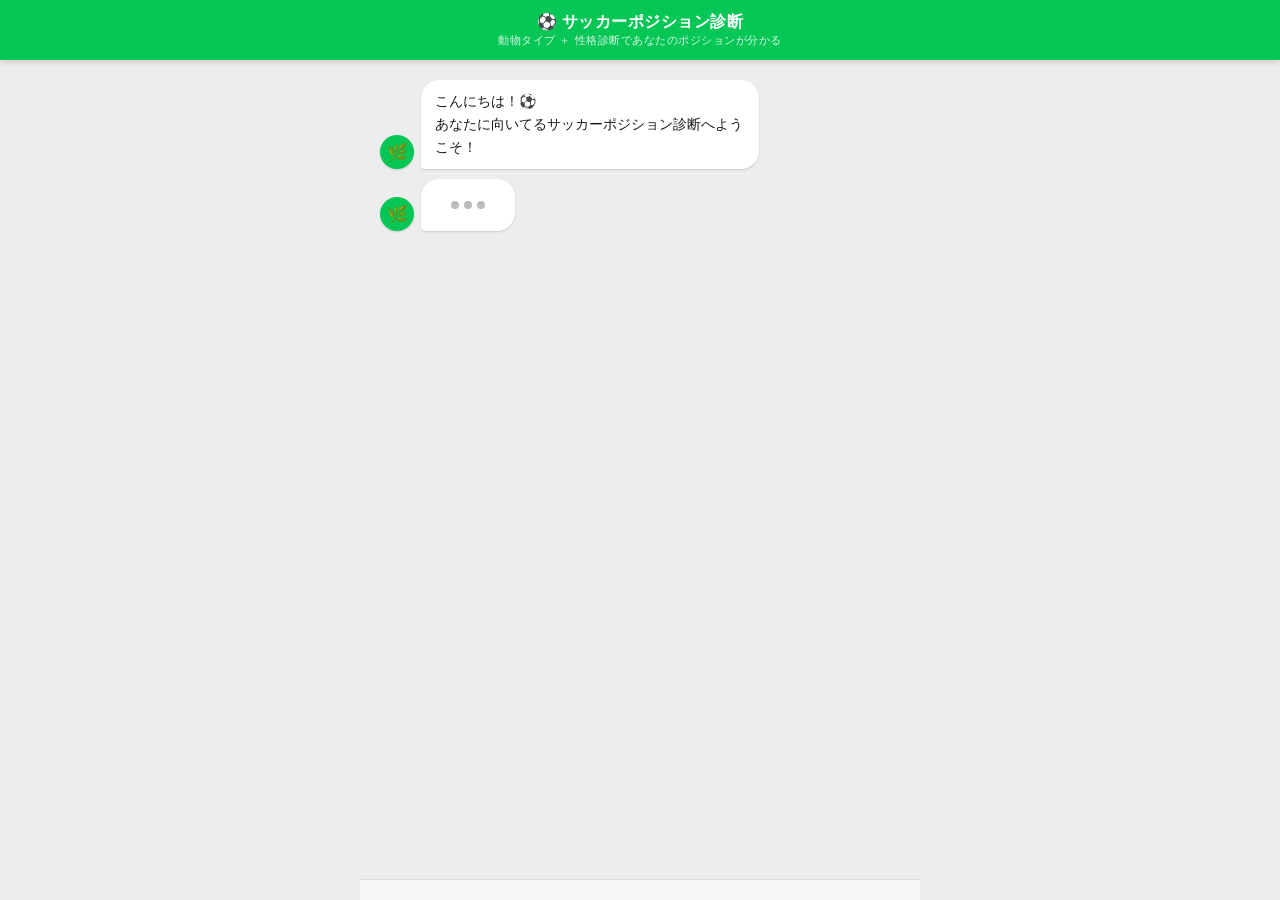
==== uranai/index.html @ 2c11e860 "a" ====
<!DOCTYPE html>
<html lang="ja">
<head>
<meta charset="UTF-8">
<meta name="viewport" content="width=device-width, initial-scale=1.0">
<title>サッカーポジション診断</title>
<style>
:root {
  --green: #06C755;
  --green-dark: #05A847;
  --green-light: #E8F9F0;
  --bg: #EDEDED;
  --header-bg: #06C755;
  --white: #FFFFFF;
  --text: #1A1A1A;
  --text-sub: #888;
  --shadow: 0 1px 2px rgba(0,0,0,0.15);
  --radius-bubble: 18px;
}
* { box-sizing: border-box; margin: 0; padding: 0; -webkit-tap-highlight-color: transparent; }
html, body { height: 100%; overflow: hidden; }
body {
  font-family: -apple-system, 'Hiragino Sans', 'Meiryo', 'Yu Gothic', sans-serif;
  background: var(--bg);
  display: flex; flex-direction: column; height: 100%;
  font-size: 15px;
}

/* ── ヘッダー ── */
.header {
  background: var(--header-bg);
  color: #fff;
  padding: 12px 16px;
  text-align: center;
  font-size: 15px;
  font-weight: bold;
  letter-spacing: .5px;
  box-shadow: 0 2px 6px rgba(0,0,0,0.15);
  flex-shrink: 0;
}
.header small { font-size: 11px; font-weight: normal; opacity: .85; display: block; }

/* ── チャットエリア ── */
#chat {
  flex: 1;
  overflow-y: auto;
  padding: 16px 12px 8px;
  display: flex; flex-direction: column; gap: 10px;
  -webkit-overflow-scrolling: touch;
}

/* ── バブル ── */
.row { display: flex; align-items: flex-end; gap: 7px; animation: fadeUp .25s ease; }
.row.bot { justify-content: flex-start; }
.row.user { justify-content: flex-end; }

.avatar {
  width: 34px; height: 34px; border-radius: 50%;
  background: var(--green); flex-shrink: 0;
  display: flex; align-items: center; justify-content: center;
  font-size: 17px; box-shadow: var(--shadow);
}

.bubble {
  max-width: 72%; padding: 10px 14px;
  font-size: 14px; line-height: 1.65;
  box-shadow: var(--shadow); word-break: break-word;
}
.bot .bubble {
  background: var(--white); color: var(--text);
  border-radius: var(--radius-bubble) var(--radius-bubble) var(--radius-bubble) 4px;
}
.user .bubble {
  background: var(--green); color: #fff;
  border-radius: var(--radius-bubble) var(--radius-bubble) 4px var(--radius-bubble);
}

/* タイピング */
.typing { display: flex; gap: 5px; padding: 12px 16px; align-items: center; }
.typing span {
  width: 8px; height: 8px; background: #bbb; border-radius: 50%;
  animation: bounce .9s infinite;
}
.typing span:nth-child(2) { animation-delay: .2s; }
.typing span:nth-child(3) { animation-delay: .4s; }
@keyframes bounce { 0%,100%{transform:translateY(0);opacity:.4} 50%{transform:translateY(-5px);opacity:1} }
@keyframes fadeUp { from{opacity:0;transform:translateY(6px)} to{opacity:1;transform:translateY(0)} }

/* ── 入力エリア ── */
#input-area {
  background: #f7f7f7;
  border-top: 1px solid #ddd;
  padding: 10px 12px;
  flex-shrink: 0;
}

/* ボタン */
.btn {
  background: var(--green); color: #fff;
  border: none; border-radius: 24px;
  padding: 11px 22px; font-size: 14px; font-weight: bold;
  cursor: pointer; font-family: inherit;
  transition: background .15s, transform .1s;
  width: 100%;
}
.btn:active { background: var(--green-dark); transform: scale(.97); }

.btn-outline {
  background: #fff; color: var(--green);
  border: 2px solid var(--green);
}
.btn-outline:active { background: var(--green-light); }

/* 日付入力 */
.date-row { display: flex; gap: 8px; align-items: center; }
.date-row input[type=date] {
  flex: 1; padding: 10px 12px;
  border: 2px solid #ddd; border-radius: 24px;
  font-size: 14px; font-family: inherit; outline: none;
  transition: border-color .2s;
}
.date-row input[type=date]:focus { border-color: var(--green); }
.date-row .btn { width: auto; padding: 10px 20px; }

/* 選択肢 */
.choices { display: flex; flex-direction: column; gap: 7px; }
.choice {
  background: #fff; border: 2px solid #ddd;
  border-radius: 12px; padding: 11px 14px;
  font-size: 13px; line-height: 1.55; text-align: left;
  cursor: pointer; font-family: inherit; color: var(--text);
  transition: all .15s;
}
.choice:active { background: var(--green-light); border-color: var(--green); }
.choice.picked { background: var(--green); color: #fff; border-color: var(--green); }

/* プログレス */
.progress-header {
  display: flex; justify-content: space-between;
  font-size: 11px; color: var(--text-sub); margin-bottom: 5px;
}
.progress-bar { height: 6px; background: #ddd; border-radius: 3px; margin-bottom: 9px; }
.progress-fill { height: 100%; background: var(--green); border-radius: 2px; transition: width .3s; }
.q-label {
  font-size: 13px; font-weight: bold; color: var(--text);
  margin-bottom: 8px; line-height: 1.6;
}

/* ── 結果カード ── */
.result-card {
  background: #fff; border-radius: 16px;
  padding: 20px 16px; text-align: center;
  box-shadow: 0 3px 12px rgba(0,0,0,0.1);
  max-width: 100%;
}
.result-card .big-emoji { font-size: 64px; margin-bottom: 4px; }
.result-card .animal-name { font-size: 22px; font-weight: bold; color: var(--green); }
.result-card .sub { font-size: 12px; color: var(--text-sub); margin: 2px 0 10px; }
.mbti-badge {
  display: inline-block; background: var(--green); color: #fff;
  border-radius: 8px; padding: 5px 18px;
  font-size: 22px; font-weight: bold; letter-spacing: 3px;
}
.phrase-box {
  background: var(--green-light); border-left: 4px solid var(--green);
  border-radius: 8px; padding: 12px 14px;
  font-size: 15px; font-weight: bold; color: #047A3B;
  text-align: left; margin: 14px 0 10px;
  line-height: 1.6;
}
.section { text-align: left; margin-top: 14px; }
.section h3 {
  font-size: 12px; color: var(--text-sub);
  border-bottom: 1px solid #eee; padding-bottom: 4px; margin-bottom: 7px;
}
.section p { font-size: 13px; color: var(--text); line-height: 1.7; }
.tags { display: flex; flex-wrap: wrap; gap: 5px; margin-top: 8px; }
.tag {
  background: var(--green-light); color: #047A3B;
  border-radius: 20px; padding: 3px 10px; font-size: 11px; font-weight: bold;
}
.divider { border: none; border-top: 1px solid #eee; margin: 12px 0; }

/* スタンプ */
.sticker-wrap {
  position: relative; width: 160px; height: 160px;
  margin: 0 auto 14px; flex-shrink: 0;
}
.sticker-bg {
  width: 160px; height: 160px; border-radius: 32px;
  display: flex; align-items: center; justify-content: center;
  box-shadow: 0 6px 20px rgba(0,0,0,0.18);
  position: relative; overflow: hidden;
}
.sticker-bg::before {
  content: ''; position: absolute; inset: 0;
  background: rgba(255,255,255,0.12); border-radius: 32px;
}
/* 画像スタンプ（ヨッシースタイル） */
.sticker-img {
  width: 140px; height: 140px; object-fit: contain;
  position: relative; z-index: 1;
  filter:
    drop-shadow(0 0 3px #fff)
    drop-shadow(0 0 6px #fff)
    drop-shadow(0 4px 8px rgba(0,0,0,0.25));
  animation: stampPop .4s cubic-bezier(.17,.67,.35,1.3) both;
}
@keyframes stampPop {
  0%   { transform: scale(0.5) rotate(-8deg); opacity: 0; }
  70%  { transform: scale(1.12) rotate(2deg); opacity: 1; }
  100% { transform: scale(1) rotate(0deg); }
}
/* 絵文字フォールバック */
.sticker-animal { font-size: 80px; line-height: 1; position: relative; z-index: 1; }
.sticker-badge {
  position: absolute; bottom: -6px; right: -6px;
  width: 52px; height: 52px; border-radius: 50%;
  background: #fff; display: flex; align-items: center; justify-content: center;
  font-size: 28px; box-shadow: 0 3px 10px rgba(0,0,0,0.2);
  border: 3px solid #fff; z-index: 2;
}
.sticker-deco {
  position: absolute; font-size: 18px; z-index: 0; pointer-events: none;
  animation: twinkle 2s infinite;
}
@keyframes twinkle { 0%,100%{opacity:.4;transform:scale(.8)} 50%{opacity:1;transform:scale(1.1)} }

/* PC対応 */
@media (min-width: 560px) {
  #chat { padding: 20px; max-width: 560px; margin: 0 auto; width: 100%; }
  #input-area { max-width: 560px; margin: 0 auto; width: 100%; }
  .header { font-size: 16px; }
  .bubble { max-width: 65%; }
}
</style>
</head>
<body>
<div class="header">
  ⚽ サッカーポジション診断
  <small>動物タイプ ＋ 性格診断であなたのポジションが分かる</small>
</div>
<div id="chat"></div>
<div id="input-area"></div>

<script>
// ══════════════════════════════════════════════
// データ
// ══════════════════════════════════════════════

const ANIMALS = [
  { key:'wolf',    name:'オオカミ',   emoji:'🐺',
    keyword:'孤高のカリスマ',
    desc:'独自の美学と強い意志を持つ孤高の存在。一見近寄りがたいが、深く信頼した相手には熱い絆を結ぶ。',
    tags:['独立心旺盛','直感力が高い','意志が強い','美意識が高い'] },
  { key:'tanuki',  name:'タヌキ',     emoji:'🦝',
    keyword:'愛嬌たっぷりの人たらし',
    desc:'場の空気を読む天才。明るく愛嬌があり、誰とでも仲良くなれる社交上手。',
    tags:['社交的','空気を読む','愛嬌がある','臨機応変'] },
  { key:'lion',    name:'ライオン',   emoji:'🦁',
    keyword:'王者の風格',
    desc:'自信に満ちた王者オーラを放つリーダー。目標に向かって力強く突き進む。',
    tags:['リーダー気質','自信家','行動力がある','頼りがいがある'] },
  { key:'koala',   name:'コアラ',     emoji:'🐨',
    keyword:'マイペースの癒し系',
    desc:'おっとりマイペースで周囲を和ませる癒し系。自分のペースを大切にする。',
    tags:['マイペース','癒し系','平和主義','こだわりがある'] },
  { key:'cheetah', name:'チーター',   emoji:'🐆',
    keyword:'瞬発力のスピード狂',
    desc:'誰よりも早く動く行動派。瞬発力と決断力が武器。飽きるのも早いがチャンスを逃さない。',
    tags:['行動力抜群','スピード重視','チャレンジ精神','飽き性'] },
  { key:'elephant',name:'ゾウ',       emoji:'🐘',
    keyword:'慎重で記憶力抜群',
    desc:'一度覚えたことは忘れない抜群の記憶力の持ち主。慎重に物事を進める堅実家。',
    tags:['記憶力抜群','慎重派','几帳面','義理堅い'] },
  { key:'sheep',   name:'ヒツジ',     emoji:'🐑',
    keyword:'温かい協調性の持ち主',
    desc:'穏やかで思いやりがあり、チームのまとめ役。争いを好まない平和主義者。',
    tags:['協調性がある','思いやりがある','平和主義','気遣い上手'] },
  { key:'monkey',  name:'サル',       emoji:'🐒',
    keyword:'好奇心旺盛なマルチタレント',
    desc:'好奇心旺盛で飽くなき探究心の持ち主。器用で何でもこなすマルチな才能の持ち主。',
    tags:['好奇心旺盛','器用','機転が利く','フットワーク軽い'] },
  { key:'pegasus', name:'ペガサス',   emoji:'🦄',
    keyword:'夢を追い続けるロマンチスト',
    desc:'高い理想と夢を持ち、それに向かって情熱的に歩み続けるロマンチスト。',
    tags:['理想主義','情熱的','直感力が高い','独自の価値観'] },
  { key:'deer',    name:'シカ',       emoji:'🦌',
    keyword:'繊細な感性のアーティスト',
    desc:'繊細な感性と豊かな感受性を持つ芸術家気質。美しいものや深い意味を大切にする。',
    tags:['感性豊か','繊細','芸術的','共感力が高い'] },
  { key:'leopard', name:'クロヒョウ', emoji:'🐈‍⬛',
    keyword:'謎めいた完璧主義者',
    desc:'神秘的なオーラを放つ完璧主義者。高い美意識と徹底した自己管理で目標を達成する。',
    tags:['完璧主義','神秘的','美意識が高い','自己管理が得意'] },
  { key:'bear',    name:'クマ',       emoji:'🐻',
    keyword:'頼りになる親分肌',
    desc:'面倒見がよく頼りがいのある親分肌。一度決めたことは最後まで貫く強い意志を持つ。',
    tags:['頼りがいがある','義理人情','粘り強い','��倒見がよい'] },
];

// ══════════════════════════════════════════════
// サッカーポジション診断
// ══════════════════════════════════════════════

const POSITIONS = {
  GK: { name:'ゴールキーパー', emoji:'🧤',
    keyword:'最後の砦を守る冷静な守護神',
    desc:'孤独な持ち場でも動じない集中力と判断力を持つタイプ。チーム全体を見渡し、ピンチの瞬間に頼れる存在。',
    tags:['冷静沈着','高い集中力','責任感が強い','判断力に優れる'] },
  DF: { name:'ディフェンダー', emoji:'🛡️',
    keyword:'堅実にチームを支える守りの要',
    desc:'着実で粘り強く、失点を防ぐために体を張れるタイプ。地味に見えて実はチームの土台を作る縁の下の力持ち。',
    tags:['堅実','粘り強い','協調性がある','安定感がある'] },
  MF: { name:'ミッドフィルダー', emoji:'🎯',
    keyword:'攻守をつなぐ司令塔',
    desc:'視野が広く、状況に応じて攻めにも守りにも顔を出せるバランス型。チームの流れを作るキーパーソン。',
    tags:['視野が広い','バランス感覚','臨機応変','コミュニケーション上手'] },
  FW: { name:'フォワード', emoji:'🔥',
    keyword:'ゴールに向かって突き進むエースタイプ',
    desc:'目立つ場所で結果を出すことに喜びを感じる、勝負強いタイプ。チャンスを逃さない決定力が武器。',
    tags:['勝負強い','行動力がある','決定力がある','目立ちたがり屋'] },
};

// 動物タイプ別のポジション適性スコア（GK, DF, MF, FW）
const ANIMAL_POS = {
  wolf:     { GK:2, DF:1, MF:0, FW:1 },
  tanuki:   { GK:0, DF:1, MF:2, FW:1 },
  lion:     { GK:0, DF:0, MF:1, FW:2 },
  koala:    { GK:1, DF:2, MF:0, FW:0 },
  cheetah:  { GK:0, DF:0, MF:0, FW:3 },
  elephant: { GK:1, DF:3, MF:0, FW:0 },
  sheep:    { GK:0, DF:1, MF:2, FW:0 },
  monkey:   { GK:0, DF:0, MF:3, FW:0 },
  pegasus:  { GK:0, DF:0, MF:1, FW:2 },
  deer:     { GK:1, DF:0, MF:2, FW:0 },
  leopard:  { GK:3, DF:0, MF:0, FW:0 },
  bear:     { GK:0, DF:2, MF:1, FW:0 },
};

// MBTIの各軸別のポジション適性スコア
const MBTI_AXIS_POS = {
  E:{ GK:0, DF:0, MF:1, FW:2 },  I:{ GK:2, DF:1, MF:0, FW:0 },
  S:{ GK:1, DF:2, MF:0, FW:0 },  N:{ GK:0, DF:0, MF:2, FW:1 },
  T:{ GK:1, DF:2, MF:0, FW:0 },  F:{ GK:0, DF:0, MF:2, FW:1 },
  J:{ GK:1, DF:2, MF:0, FW:0 },  P:{ GK:0, DF:0, MF:1, FW:2 },
};

function getPosition(animalKey, mt) {
  const score = { GK:0, DF:0, MF:0, FW:0 };
  const a = ANIMAL_POS[animalKey] || {};
  for (const k in score) score[k] += (a[k] || 0);
  mt.split('').forEach(letter => {
    const axis = MBTI_AXIS_POS[letter];
    if (!axis) return;
    for (const k in score) score[k] += axis[k];
  });
  // 最高得点のポジションを採用（同点はGK→DF→MF→FWの優先順）
  const order = ['GK','DF','MF','FW'];
  let best = order[0];
  order.forEach(k => { if (score[k] > score[best]) best = k; });
  return best;
}

const MBTI = {
  INTJ:{ name:'建築家',         kw:'緻密な戦略家',          desc:'知識と論理で世界を設計するビジョナリー。独立的で革新的。' },
  INTP:{ name:'論理学者',       kw:'哲学的な分析家',        desc:'真理を探求する知的好奇心の塊。型破りな思考で新発見を生む。' },
  ENTJ:{ name:'指揮官',         kw:'天性のリーダー',        desc:'生まれながらのリーダーで、高い目標に向かって人を率いる。' },
  ENTP:{ name:'討論者',         kw:'発想力無限の議論好き',  desc:'アイデアが泉のように湧く革新家。知的議論で本領を発揮。' },
  INFJ:{ name:'提唱者',         kw:'深い共感の理想主義者',  desc:'深い洞察力と強い共感力を持つ。世界をよりよくしたいと願う。' },
  INFP:{ name:'仲介者',         kw:'内なる世界を持つ詩人',  desc:'豊かな内面世界と高い感受性を持つ。自分の価値観に忠実。' },
  ENFJ:{ name:'主人公',         kw:'人を動かすカリスマ',    desc:'他者の成長を助けることに喜びを感じるカリスマ的な存在。' },
  ENFP:{ name:'運動家',         kw:'自由奔放な情熱家',      desc:'エネルギッシュで創造的。可能性を信じて行動し続ける。' },
  ISTJ:{ name:'管理者',         kw:'堅実な完遂者',          desc:'責任感が強く信頼できる。ルールと秩序を大切にする誠実な人。' },
  ISFJ:{ name:'擁護者',         kw:'縁の下の力持ち',        desc:'思いやりと献身性で周囲を支える、静かなる守護者。' },
  ESTJ:{ name:'幹部',           kw:'組織を動かす実務家',    desc:'秩序と効率を重んじ、確実に目標を��成する実行力の持ち主。' },
  ESFJ:{ name:'領事',           kw:'みんなの太陽',          desc:'人の気持ちに敏感で、周囲の調和を大切にする社交派。' },
  ISTP:{ name:'巨匠',           kw:'クールな職人',          desc:'論理的で実践的。静かに観察し、必要な時に力を発揮する。' },
  ISFP:{ name:'冒険家',         kw:'感性豊かな自由人',      desc:'感受性豊かで柔軟。自分らしさを大切にしながら今を生きる。' },
  ESTP:{ name:'起業家',         kw:'今を生きる行動派',      desc:'行動が思考より先に来るエネルギッシュな冒険家。' },
  ESFP:{ name:'エンターテイナー',kw:'場を盛り上げる最高の司会者',desc:'どこにいても周囲を明るくする天性のエンタメ王。' },
};

// 動物×MBTIの一言フレーズ（192通り）
// MBTIタイプ別カラー＆バッジ
const MBTI_META = {
  INTJ:{color:['#5C4A8C','#3B2E6E'], badge:'🔬', deco:'⭐'},
  INTP:{color:['#3D6B8C','#1E4A6E'], badge:'💡', deco:'💫'},
  ENTJ:{color:['#8C2A2A','#6E1A1A'], badge:'👑', deco:'🔥'},
  ENTP:{color:['#8C6020','#7A4A10'], badge:'⚡', deco:'✨'},
  INFJ:{color:['#2A7A5C','#1A5C44'], badge:'🌸', deco:'🌟'},
  INFP:{color:['#3D7A3D','#2A6028'], badge:'🌙', deco:'🌿'},
  ENFJ:{color:['#8C4A20','#7A3010'], badge:'✨', deco:'🌟'},
  ENFP:{color:['#8C7010','#7A5C00'], badge:'🌈', deco:'⭐'},
  ISTJ:{color:['#2A4A8C','#1A3070'], badge:'📋', deco:'💎'},
  ISFJ:{color:['#206870','#0E5258'], badge:'🛡️', deco:'🌸'},
  ESTJ:{color:['#5C1A3A','#4A0A28'], badge:'💼', deco:'⭐'},
  ESFJ:{color:['#8C205C','#7A1048'], badge:'🤝', deco:'💖'},
  ISTP:{color:['#3A5C3A','#284428'], badge:'🔧', deco:'⚙️'},
  ISFP:{color:['#1A6A3A','#0A5428'], badge:'🎨', deco:'🌿'},
  ESTP:{color:['#8C4A00','#7A3800'], badge:'🎯', deco:'🔥'},
  ESFP:{color:['#7A1A7A','#680868'], badge:'🎪', deco:'🎵'},
};

// 画像フォールバック: animal_MBTI.png → animal_MBTI.svg → animal.png → 絵文字
window._imgFallback = function(img, akey, mt, emoji) {
  const src = img.src;
  if (src.endsWith(akey+'_'+mt+'.png')) {
    img.src = akey+'_'+mt+'.svg';
  } else if (src.endsWith(akey+'_'+mt+'.svg')) {
    img.src = akey+'.png';
  } else {
    img.style.display = 'none';
    img.nextElementSibling.style.display = 'block';
  }
};

function makeSticker(animal, mt) {
  const meta = MBTI_META[mt];
  const [c1, c2] = meta.color;
  const decos = [
    {top:'-10px',left:'10px',delay:'0s'},
    {top:'5px',right:'-10px',delay:'.6s'},
    {bottom:'10px',left:'-8px',delay:'1.1s'},
  ];
  const decoHtml = decos.map(p => {
    const style = Object.entries(p).filter(([k])=>k!=='delay')
      .map(([k,v])=>`${k}:${v}`).join(';');
    return `<div class="sticker-deco" style="${style};animation-delay:${p.delay}">${meta.deco}</div>`;
  }).join('');

  return `
    <div class="sticker-wrap">
      ${decoHtml}
      <div class="sticker-bg" style="background:linear-gradient(145deg,${c1},${c2})">
        <img class="sticker-img"
          src="${animal.key}_${mt}.png"
          onerror="_imgFallback(this,'${animal.key}','${mt}','${animal.emoji}')"
          alt="${animal.name}">
        <div class="sticker-animal" style="display:none">${animal.emoji}</div>
      </div>
      <div class="sticker-badge">${meta.badge}</div>
    </div>`;
}

const PHRASES = {
  wolf:{
    INTJ:'ひとりで世界を変えようとする孤高の天才',
    INTP:'誰も踏み込めない思考の迷宮を彷徨う哲人',
    ENTJ:'圧倒的カリスマで人を動かす孤高のリーダー',
    ENTP:'ひとりで世界と戦う知の挑戦者',
    INFJ:'深い孤独の中で世界の真理を見つめ続ける人',
    INFP:'自分の世界を守りながら静かに理想を燃やす人',
    ENFJ:'孤高だけど人の心を動かさずにはいられない人',
    ENFP:'単独行動が好きなのに周りがついてくるカリスマ',
    ISTJ:'信念に従い、孤独でも揺るぎない一匹狼',
    ISFJ:'誰にも言わないけど実は誰より心配している人',
    ESTJ:'マイルールで組織を動かす���引なリーダー',
    ESFJ:'孤高を装っているのに実は人が大好きな矛盾な人',
    ISTP:'必要な時だけ動くクールな一匹狼',
    ISFP:'自分の感性に従い誰にも縛られない自由人',
    ESTP:'とりあえず動いてから考えるアウトロー',
    ESFP:'孤高キャラなのに場を盛り上げてしまう不思議な人',
  },
  tanuki:{
    INTJ:'愛嬌で人を近づけて、内心では完璧な戦略を立てている人',
    INTP:'笑顔の裏でひたすら深く考えている謎の人',
    ENTJ:'かわいい顔して実は仕切りたがりのボス',
    ENTP:'冗談を言いながらアイデアを試し続ける実験好き',
    INFJ:'場を和ませながら誰よりも深く人を見ている人',
    INFP:'ほんわか見えて実は内に熱い夢を秘めている人',
    ENFJ:'愛嬌で人を引き寄せ自然とリーダー���なってしまう人',
    ENFP:'とにかく楽しいことが大好きなムードメーカー',
    ISTJ:'明るい性格だけど根はきっちりした堅実派',
    ISFJ:'愛嬌たっぷりで気遣い上手な縁の下の力持ち',
    ESTJ:'誰とでも仲良くなれる実行力のある取りまとめ役',
    ESFJ:'みんなが笑顔になるだけで満足できる太陽のような人',
    ISTP:'明るいけど実は深く考えてから動くクールな人',
    ISFP:'愛嬌と感性で世界を彩る自由な芸術家',
    ESTP:'ノリと勢いで突破するチャンスメーカー',
    ESFP:'場を盛り上げるのが天職の生まれながらのスター',
  },
  lion:{
    INTJ:'圧倒的ビジョンと実行力で世界を変���るリーダー',
    INTP:'知性と威厳で部下を唸らせる異色のリーダー',
    ENTJ:'生まれながらの王者、周囲を引っ張る最強リーダー',
    ENTP:'型破りなアイデアで組織を引っ張る革命的リーダー',
    INFJ:'静かなオーラで人を導く深みのある王者',
    INFP:'優しく見えて実は誰より情熱的な夢の体現者',
    ENFJ:'人の心を掴んで離さない天性のカリスマリーダー',
    ENFP:'情熱と行動力でみんなを巻き込む太陽のような存在',
    ISTJ:'責任感と誠実さで信頼を勝ち取るリーダー',
    ISFJ:'自分より仲間のために全力を尽くすチームの支柱',
    ESTJ:'ルールと実力で組織を率いる頼れる指揮官',
    ESFJ:'みんなに愛されながら自然とトップに立つ人気者',
    ISTP:'余計な言葉は要らない、実力で黙らせるクールな王者',
    ISFP:'自分らしさを貫く誰にも縛られないライオン',
    ESTP:'チャンスを見逃さず瞬時に動く行動力のある王者',
    ESFP:'場を支配しながら全員を笑顔にする最強エンタメ王',
  },
  koala:{
    INTJ:'のんびり見えて実は緻密な計算をしているズル賢い天才',
    INTP:'マイペースに見えてその実ひたすら深く考えている人',
    ENTJ:'マイペースだけど気づいたらなぜかトップに立っている人',
    ENTP:'ゆっくり動いているのにアイデアは誰より速い人',
    INFJ:'穏やかな佇まいの中に深い洞察を秘めた静かな賢者',
    INFP:'自分の世界でゆっくり夢を育てる内なる芸術家',
    ENFJ:'のんびりしているのになぜか人がついてくる不思議なリーダー',
    ENFP:'マイペースで自由、それでいて周りを温かく包む存在',
    ISTJ:'自分のペースを崩さず着実に積み上げる堅実な人',
    ISFJ:'おっとりしているのに誰より周りのことを考えている人',
    ESTJ:'ゆっくり見えてその実確実に結果を出すプロ',
    ESFJ:'癒し系なのに気づいたらみんなの中心にいる人',
    ISTP:'のんびりしているようで実は誰より合理的に動いている人',
    ISFP:'自分のペースで感性を磨く独自の美の探求者',
    ESTP:'行動はゆっくりだけどチャンスだと思ったら一瞬で動く人',
    ESFP:'マイペースなのに周りをほっこりさせる癒しのスター',
  },
  cheetah:{
    INTJ:'誰より速く動いて誰より深く考える最強の異端児',
    INTP:'考えるより速く動いてあとで理論を構築する天才',
    ENTJ:'思ったら即行動、圧倒的スピードで頂点に立つリーダー',
    ENTP:'飽きたら即方向転換、スピードとアイデアで前進し続ける人',
    INFJ:'直感で動いて後から理由を見つける行動する理想主義者',
    INFP:'夢を語るより行動してしまう、実は熱い情熱家',
    ENFJ:'スピード感を持って人を引っ張るエネルギッシュなリーダー',
    ENFP:'飽き性だけど行動大好き、常に新しい何かを探している人',
    ISTJ:'早いけど確実、スピードと丁寧さを両立する完遂者',
    ISFJ:'素早く動いてさりげなく人��助ける縁の下のヒーロー',
    ESTJ:'誰より早く誰より確実に仕事を片付ける行動力の塊',
    ESFJ:'テキパキ動いて場をまとめる頼れる存在感',
    ISTP:'必要な時だけ全速力で動くクールな行動派',
    ISFP:'直感で動いて新しい景色を見に行く自由な冒険家',
    ESTP:'止まっている時間がもったいない生粋の行動主義者',
    ESFP:'ノリとスピードで場を一瞬で変えるエネルギーの塊',
  },
  elephant:{
    INTJ:'膨大な知識と記憶力で長期戦略を描く知の巨人',
    INTP:'一度仕入れた情報は絶対忘れない知の蓄積者',
    ENTJ:'過去のデータと未来のビジョンで組織を動かすリーダー',
    ENTP:'豊富な知識をもとに次々と新しいアイデアを生む発明家',
    INFJ:'深い記憶と洞察力で人の心を静かに導く存在',
    INFP:'大切な記憶を心の宝物にしながら夢を育てる人',
    ENFJ:'過去の経験を活かして人を成長させるメンター',
    ENFP:'豊富な経験と好奇心で世界を広げ続ける探検家',
    ISTJ:'几帳面で記憶力抜群、完璧な記録者',
    ISFJ:'誕生日も大切な話も絶対覚えている縁の下の守護者',
    ESTJ:'確かな実績と記憶力で組織を支える柱',
    ESFJ:'みんなの大切なことを覚えていて気にかけてあげる存在',
    ISTP:'必要な情報を全て把握して最適な解を出す実務家',
    ISFP:'豊かな感受性と記憶で世界の美しさを切り取る人',
    ESTP:'経験値を武器にチャンスを確実につかむ行動家',
    ESFP:'楽しかった思い出を大切にしながら今を全力で生きる人',
  },
  sheep:{
    INTJ:'穏やかな外見の裏に誰も気づかない緻密な計画を持つ人',
    INTP:'争いを避けながらひっそりと深い思考を楽しむ人',
    ENTJ:'柔らかい物腰でみんなをまとめる意外と仕切り上手',
    ENTP:'波風立てずにアイデアを実現する巧みな平和主義者',
    INFJ:'誰よりも平和を願い誰よりも深く人を理解する人',
    INFP:'穏やかな心の中に豊かな内なる世界を持つ詩人',
    ENFJ:'調和を大切にしながら人を成長させる温かいリーダー',
    ENFP:'争いは嫌いだけど夢への情熱は誰にも負けない人',
    ISTJ:'争わずに着実に信頼を積み重ねる誠実な人',
    ISFJ:'縁の下で静かにみんなを支える優しさの象徴',
    ESTJ:'和を保ちながら確実に仕事を進��る調和型リーダー',
    ESFJ:'みんなが仲良くいられるように心を砕く愛情深い人',
    ISTP:'穏やかに見えて実は合理的、争いより効率を選ぶ人',
    ISFP:'周りに溶け込みながら自分らしい感性を磨く人',
    ESTP:'平和的に見えてチャンスにはしっかり飛びつく人',
    ESFP:'みんなが笑顔でいられるだけで最高に幸せな人',
  },
  monkey:{
    INTJ:'好奇心と論理力で次々と新しい分野を極める天才',
    INTP:'探求心が止まらない知識の迷路を楽しむ人',
    ENTJ:'多才さとリーダーシップで何でもこなすオールラウンダー',
    ENTP:'アイデアが次々浮かんで実験せずにはいられない発明家',
    INFJ:'多彩な才能を持ちながら深く人を見つめる観察者',
    INFP:'様々なことに興味を持ちながら自分の感性を磨く人',
    ENFJ:'多才で人を惹きつける周りを成長させる存在',
    ENFP:'新しいことへの好奇心が止まらない永遠の冒険家',
    ISTJ:'なんでもできるのに地道にこつこつ積み上げる人',
    ISFJ:'器用さを活かして周りを助けることに喜びを感じる人',
    ESTJ:'多才さと実行力で次々と課題を解決するプロ',
    ESFJ:'明るく器用で気づいたらみんなの人気者になっている人',
    ISTP:'多才だけどクール、必要な時にだけ実力を見せる人',
    ISFP:'豊かな感性と器用さで自分だけの世界を作る芸術家',
    ESTP:'好奇心と行動力で次々とチャンスをつかむ実行者',
    ESFP:'才能と明るさで場をパッと華やかにするスター',
  },
  pegasus:{
    INTJ:'壮大なビジョンを誰より深く論理的に追いかける夢想家',
    INTP:'理想の世界を頭の中で精密に構築し続ける哲学者',
    ENTJ:'高い理想を現実に変えるカリスマ的ビジョナリー',
    ENTP:'常識を超えたアイデアで世界を変えようとする革命家',
    INFJ:'深い洞察と高い理想で世界をよりよ���しようとする人',
    INFP:'純粋な夢と豊かな感性で独自の世���を紡ぎ出す詩人',
    ENFJ:'夢を語るだけで人を動かすインスピレーションの源',
    ENFP:'夢と情熱と行動力で可能性の限界に挑み続ける人',
    ISTJ:'夢は大きく、でも着実に一歩ずつ積み上げていく人',
    ISFJ:'静かに夢を育てながら周りを優しく支える人',
    ESTJ:'理想を現実に落とし込んで確実に実現させるプロ',
    ESFJ:'夢を語ることで周りを元気にする希望の灯台',
    ISTP:'夢はでかいけど行動はシンプルな合理的な夢追い人',
    ISFP:'感性の赴くままに夢の世界を飛び回る自由な魂',
    ESTP:'夢を語るより先に動いてし���う行動力の塊',
    ESFP:'夢と笑顔と情熱で周りを照らす太陽のような存在',
  },
  deer:{
    INTJ:'繊細な感性と鋭い知性を組み合わせた稀有な存在',
    INTP:'深い思索と豊かな感受性で世界の本質を探る人',
    ENTJ:'繊細だけどいざとなれば誰より強いリーダー',
    ENTP:'感性とアイデアが融合した独創的な革新家',
    INFJ:'深い共感力と繊細な感性で人の心に寄り添う人',
    INFP:'誰より豊かな内面世界を持つ感性の芸術家',
    ENFJ:'繊細な気配りと情熱で人を導く感動的なリーダー',
    ENFP:'感性豊かで自由、周りを感動させる生まれながらの詩人',
    ISTJ:'繊細だけど芯が強い静かに信頼を積み上げる人',
    ISFJ:'繊細な気遣いで誰よりも周りを大切にする守護者',
    ESTJ:'美意識と実行力を兼ね備えた上品なプロフェッショナル',
    ESFJ:'繊細な心で周りを包むみんなの心の拠り所',
    ISTP:'感性と合理性を兼ね備えた静かなる職人',
    ISFP:'感性の赴くままに生きる美しい自由人',
    ESTP:'繊細に見えて行動は大胆、直感で動く芸術的冒険家',
    ESFP:'繊細な感性で世界を彩る愛されるエンターテイナー',
  },
  leopard:{
    INTJ:'完璧なビジョンを完璧な戦略で実現する究極の戦略家',
    INTP:'誰も到達できない深さで物事を分析する孤高の思想家',
    ENTJ:'完璧主義とカリスマが融合した圧倒的なリーダー',
    ENTP:'神秘的なオーラで人を惹きつける異才の革命家',
    INFJ:'深��洞察と神秘的な直感で未来を見通す人',
    INFP:'誰にも理解されない���い世界を静かに守り続ける人',
    ENFJ:'神秘的なオーラで人を惹きつけ心を動かすカリスマ',
    ENFP:'謎めいているのになぜか周りを魅了してしまう人',
    ISTJ:'完璧主義と誠実さで絶対に裏切らない信頼の人',
    ISFJ:'完璧な気遣いで周りを守る静かなる守護神',
    ESTJ:'高い基準と実行力で組織を完璧に動かすプロ',
    ESFJ:'完璧なホスピタリティで周りを魅了する存在',
    ISTP:'無駄を一切省いた洗練されたクールな職人',
    ISFP:'独自の美意識で唯一無二の世界を作り上げる人',
    ESTP:'神秘的に見えて実は誰より行動力のある実践家',
    ESFP:'謎めいた魅力で場を独占する圧倒的なスター',
  },
  bear:{
    INTJ:'強い意志と深い知性で長期目標を着実に実現する人',
    INTP:'面倒見がいいのに実は深く思考する哲学的な存在',
    ENTJ:'強引さと面倒見のよさで組織を動かす大物リーダー',
    ENTP:'面倒見がよくて発想も豊か、頼れる参謀タイプ',
    INFJ:'深い思いやりと強い意志で人を支える静かな柱',
    INFP:'厳しい外見に反して内には豊かな感性と夢がある人',
    ENFJ:'頼りがいと情熱を持って人を育てる最高のメンター',
    ENFP:'豪快で愛情深いみんなを包み込む大きな存在',
    ISTJ:'一度決めたら絶対やり遂げる鋼の意志の持ち主',
    ISFJ:'黙って支え続ける最強の縁の下の力持ち',
    ESTJ:'義理と実力で組織を束ねる頼れる大黒柱',
    ESFJ:'愛情深くて頼りがいのあるみんなの親分',
    ISTP:'無口だけど実力派、必要���時に確実に動く職人',
    ISFP:'大きな体に繊細な心を持つ優しいアーティスト',
    ESTP:'豪快に行動して確実にチャンスをつかむ勝負師',
    ESFP:'豪快で明るい、いるだけで場が盛り上���るムードメーカー',
  },
};

// ══════════════════════════════════════════════
// 質問（20問）
// ══════════════════════════════════════════════

const QS = [
  // E/I (5問)
  {d:'EI', text:'週末の過ごし方として、より自分に近いのは？',
   c:['友達と集まったり外出して過ごしたい','ひとりでゆっくり家で過ごしたい']},
  {d:'EI', text:'初対面の人が多いパーティーに参加したら？',
   c:['積極的に話しかけて友達を作る','まず観察して話しやすそうな人を見つける']},
  {d:'EI', text:'エネルギーが補充される場面は？',
   c:['人と話したり活動しているとき','静かにひとりでいるとき']},
  {d:'EI', text:'考えごとをするとき、どちらに近い？',
   c:['声に出したり誰かに話しながら考える','頭の中で静かに考えを整理する']},
  {d:'EI', text:'仕事や作業をするとき、好きなのは？',
   c:['チームで協力しながら進める','ひとりで集中して取り組む']},
  // N/S (5問)
  {d:'NS', text:'新しいプロジェクトが始まったとき、まず考えるのは？',
   c:['全体のビジョンや将来の可能性','具体的な手順や必要なリソース']},
  {d:'NS', text:'情報の受け取り方として、自分に近いのは？',
   c:['行間を読んで意味やパターンを見つけようとする','書いてある事実や具体的な内容を正確に把握する']},
  {d:'NS', text:'問題を解決するとき、好きなアプローチは？',
   c:['新しいやり方やアイデアを考える','実績のある方法を着実に実行する']},
  {d:'NS', text:'会話や本で惹かれるのは？',
   c:['抽象的な概念や哲学的な話','具体的な体験談や実践的な話']},
  {d:'NS', text:'未来について考えるとき、どちらに近い？',
   c:['どんな可能性があるか夢を広げて考える','現実的に何ができるか具体的に考える']},
  // T/F (5問)
  {d:'TF', text:'誰かの意見に同意できないとき？',
   c:['論理的に根拠を示して反論する','相手の気持ちを考えながら伝え方を工夫する']},
  {d:'TF', text:'大事な決断をするとき、重視するのは？',
   c:['客観的なデータや論理的な分析','自分や周りの人の感情・価値観']},
  {d:'TF', text:'友人から悩みを打ち明けられたら？',
   c:['原因を分析して解決策を一緒に考える','まず気持ちに共感して寄り添って話を聞く']},
  {d:'TF', text:'フィードバックをするとき、大切にするのは？',
   c:['正確さと有用性（たとえ厳しくても）','相手の気持ちへの配慮']},
  {d:'TF', text:'職場や学校でのあなたは？',
   c:['成果や効率を重視する実務派','チームの雰囲気や人間関係を重視する']},
  // J/P (5問)
  {d:'JP', text:'旅行の計画を立てるとき？',
   c:['スケジュールや行き先を細かく決める','ざっくりした方向性だけ決めて行き当たりばったりを楽しむ']},
  {d:'JP', text:'締め切りに対する自分の姿勢は？',
   c:['余裕をもって前倒しで終わらせる','ギリギリになって集中力を発揮することが多い']},
  {d:'JP', text:'身の回りの整理整頓は？',
   c:['ものの場所が決まっていて整然としている','必要なものがどこにあるか把握していれば問題ない']},
  {d:'JP', text:'新しいことを始めるとき？',
   c:['全体の計画を立ててから着手する','まずやってみてから調整していく']},
  {d:'JP', text:'複数のことが同時に進んでいる状況は？',
   c:['優先順位をつけて順番に片付けたい','並行して進めることで逆に集中できる']},
];

// ══════════════════════════════════════════════
// ロジック
// ══════════════════════════════════════════════

function getAnimal(y, m, d) {
  let n = String(y).split('').reduce((a,b)=>a+parseInt(b),0) + m + d;
  while (n > 60) n = String(n).split('').reduce((a,b)=>a+parseInt(b),0);
  if (n === 0) n = 12;
  return ANIMALS[(n - 1) % 12];
}

function getMBTI(ans) {
  let E=0,I=0,N=0,S=0,T=0,F=0,J=0,P=0;
  QS.forEach((q,i) => {
    const a = ans[i];
    if (q.d==='EI') a===0?E++:I++;
    else if (q.d==='NS') a===0?N++:S++;
    else if (q.d==='TF') a===0?T++:F++;
    else if (q.d==='JP') a===0?J++:P++;
  });
  return `${E>=I?'E':'I'}${N>=S?'N':'S'}${T>=F?'T':'F'}${J>=P?'J':'P'}`;
}

// ══════════════════════════════════════════════
// UI ヘルパー
// ══════════════════════════════════════════════

const chat = document.getElementById('chat');
const inp  = document.getElementById('input-area');

function scroll() { chat.scrollTop = chat.scrollHeight; }

function addRow(html, who) {
  const row = document.createElement('div');
  row.className = `row ${who}`;
  if (who === 'bot') {
    row.innerHTML = `<div class="avatar">🌿</div><div class="bubble bot">${html}</div>`;
  } else {
    row.innerHTML = `<div class="bubble user">${html}</div>`;
  }
  chat.appendChild(row);
  scroll();
}

let typingEl = null;
function showTyping() {
  typingEl = document.createElement('div');
  typingEl.className = 'row bot';
  typingEl.innerHTML = '<div class="avatar">🌿</div><div class="bubble bot"><div class="typing"><span></span><span></span><span></span></div></div>';
  chat.appendChild(typingEl);
  scroll();
}
function hideTyping() { if (typingEl) { typingEl.remove(); typingEl = null; } }

async function botSay(html, ms=700) {
  showTyping();
  await wait(ms);
  hideTyping();
  addRow(html, 'bot');
}

function wait(ms) { return new Promise(r => setTimeout(r, ms)); }

function clearInput() { inp.innerHTML = ''; }

// ══════════════════════════════════════════════
// フェーズ
// ══════════════════════════════════════════════

let state = {};

async function phaseStart() {
  await botSay('こんにちは！⚽<br>あなたに向いてるサッカーポジション診断へようこそ！', 400);
  await botSay('生年月日と20の質問に答えるだけで<br>動物タイプ×性格タイプからGK/DF/MF/FWのどれが向いてるかわかります✨', 900);
  clearInput();
  const btn = document.createElement('button');
  btn.className = 'btn'; btn.textContent = '診断をスタート 🐾';
  btn.onclick = () => { addRow('診断をスタート 🐾','user'); phaseBirth(); };
  inp.appendChild(btn);
}

async function phaseBirth() {
  clearInput();
  await botSay('まず、生年月日を教えてください📅', 500);
  clearInput();
  const row = document.createElement('div');
  row.className = 'date-row';
  const di = document.createElement('input');
  di.type = 'date';
  di.max = new Date().toISOString().slice(0,10);
  di.min = '1900-01-01';
  const btn = document.createElement('button');
  btn.className = 'btn'; btn.textContent = '決定';
  btn.style.width = 'auto';
  btn.onclick = () => {
    if (!di.value) { di.style.borderColor='#f55'; return; }
    const [y,m,d] = di.value.split('-').map(Number);
    state.animal = getAnimal(y,m,d);
    addRow(`🎂 ${y}年${m}月${d}日生まれ`, 'user');
    phaseQ();
  };
  row.append(di, btn);
  inp.appendChild(row);
}

async function phaseQ() {
  state.answers = [];
  clearInput();
  await botSay('ありがとうございます！<br>続いて20の質問に答えてください🌟', 600);
  await botSay('より自分に近い方を選んでね。<br>直感で選ぶのがおすすめです！', 900);
  showQ(0);
}

async function showQ(idx) {
  clearInput();
  if (idx >= QS.length) { state.mbti = getMBTI(state.answers); phaseResult(); return; }
  const q = QS[idx];
  const total = QS.length;
  const pct = Math.round(idx / total * 100);
  clearInput();

  // Progress
  const pg = document.createElement('div');
  pg.innerHTML = `
    <div class="progress-header"><span>質問 ${idx+1} / ${total}</span><span>${pct}%</span></div>
    <div class="progress-bar"><div class="progress-fill" style="width:${pct}%"></div></div>
    <div class="q-label">Q${idx+1}. ${q.text}</div>
  `;

  const cs = document.createElement('div');
  cs.className = 'choices';
  q.c.forEach((txt, ci) => {
    const btn = document.createElement('button');
    btn.className = 'choice'; btn.textContent = txt;
    btn.onclick = async () => {
      if (btn.disabled) return;
      document.querySelectorAll('.choice').forEach(b=>{ b.disabled=true; b.style.cursor='default'; });
      btn.classList.add('picked');
      state.answers[idx] = ci;
      addRow(txt, 'user');
      await wait(300);
      showQ(idx + 1);
    };
    cs.appendChild(btn);
  });

  pg.appendChild(cs);
  inp.appendChild(pg);
  scroll();
}

async function phaseResult() {
  clearInput();
  await botSay('お疲れ様でした！結果を計算中です…🔮', 600);
  await wait(1200);
  await botSay('結果が出ました！🎉', 400);

  const a = state.animal;
  const mt = state.mbti;
  const m = MBTI[mt];
  const posKey = getPosition(a.key, mt);
  const pos = POSITIONS[posKey];
  const phrase = (PHRASES[a.key] && PHRASES[a.key][mt]) || `${a.keyword}な${a.name} × ${m.kw}`;

  // カード
  const row = document.createElement('div');
  row.className = 'row bot';
  const av = document.createElement('div');
  av.className = 'avatar'; av.textContent = '⚽';

  const card = document.createElement('div');
  card.className = 'result-card';
  card.innerHTML = `
    ${makeSticker(a, mt)}
    <div class="big-emoji">${pos.emoji}</div>
    <div class="animal-name">あなたは${pos.name}タイプ！</div>
    <div class="mbti-badge">${posKey}</div>
    <div class="sub" style="margin-top:6px">${a.name}（動物タイプ）× ${mt}（性格タイプ）から診断</div>
    <div class="phrase-box">💬 ${pos.keyword}</div>
    <hr class="divider">
    <div class="section">
      <h3>${pos.emoji} ${pos.name}タイプの特徴</h3>
      <p>${pos.desc}</p>
      <div class="tags">${pos.tags.map(t=>`<span class="tag">#${t}</span>`).join('')}</div>
    </div>
    <hr class="divider">
    <div class="section">
      <h3>🐾 ${a.name}タイプの特徴</h3>
      <p>${a.desc}</p>
      <div class="tags">${a.tags.map(t=>`<span class="tag">#${t}</span>`).join('')}</div>
    </div>
    <div class="section">
      <h3>🧠 ${mt}（${m.name}）の特徴</h3>
      <p>${m.desc}</p>
    </div>
    <div class="section">
      <h3>💬 ひとこと</h3>
      <p>${phrase}</p>
    </div>
  `;

  row.append(av, card);
  chat.appendChild(row);
  scroll();

  await wait(600);
  await botSay(`あなたのポジションは「<b>${pos.emoji} ${pos.name}</b>」です✨<br>（${a.name}×${mt}タイプから診断）<br>どうでしたか？当たってましたか？😊`, 800);

  clearInput();
  const btnWrap = document.createElement('div');
  btnWrap.style.cssText = 'display:flex;flex-direction:column;gap:8px;';

  const btn = document.createElement('button');
  btn.className = 'btn';
  btn.textContent = '🔄 もう一度診断する';
  btn.onclick = () => { chat.innerHTML = ''; state = {}; phaseStart(); };

  const btnMatrix = document.createElement('button');
  btnMatrix.className = 'btn btn-outline';
  btnMatrix.textContent = '📊 動物×性格タイプの一覧を見る';
  btnMatrix.onclick = () => window.open('matrix.html', '_blank');

  btnWrap.append(btn, btnMatrix);
  inp.appendChild(btnWrap);
}

// 起動
phaseStart();
</script>
</body>
</html>
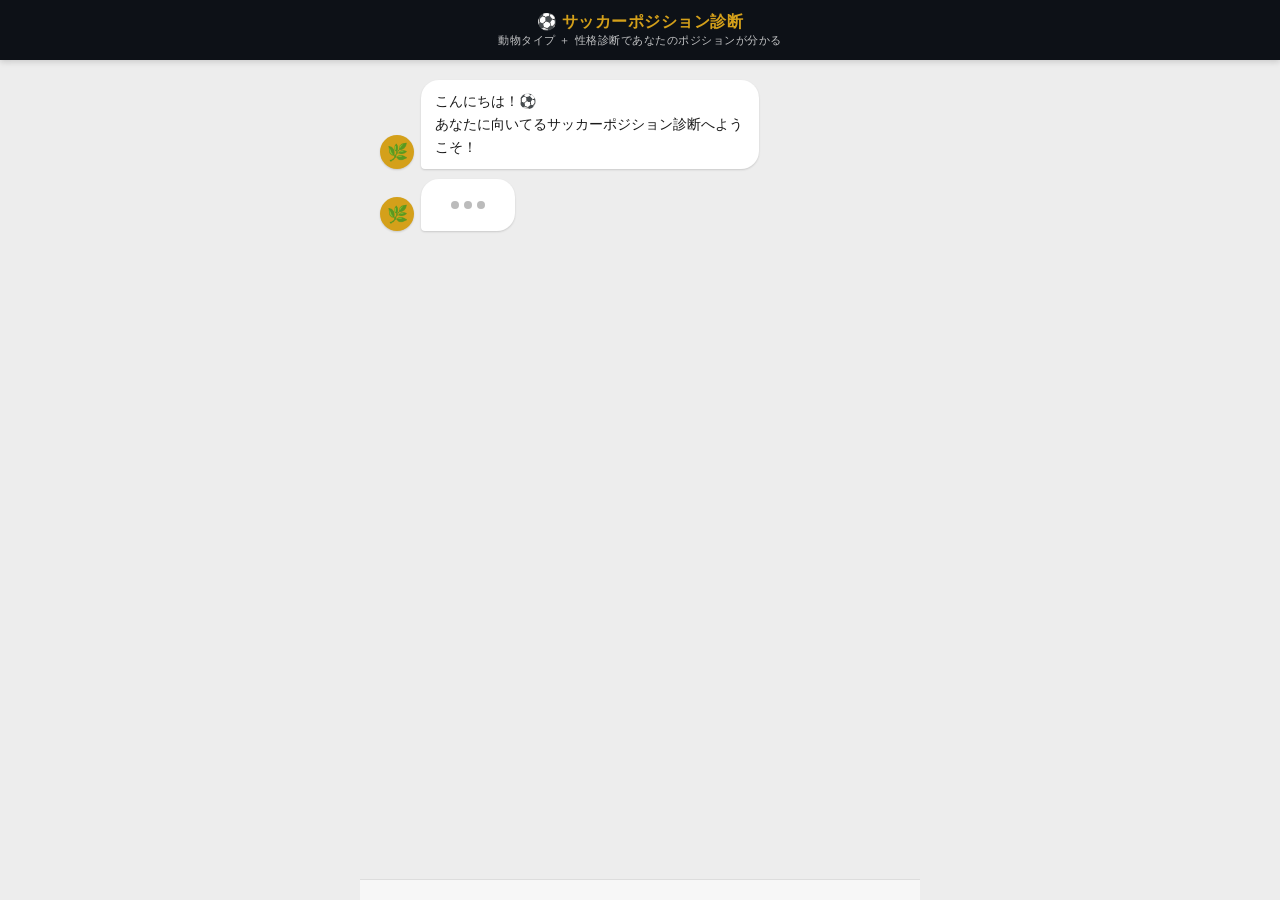
==== commit f7f2691c: "a" ====
--- a/uranai/index.html
+++ b/uranai/index.html
@@ -6,11 +6,14 @@
 <title>サッカーポジション診断</title>
 <style>
 :root {
-  --green: #06C755;
-  --green-dark: #05A847;
-  --green-light: #E8F9F0;
+  --gold: #D4A01A;
+  --gold-lt: #F5C842;
+  --gold-dark: #A87D14;
+  --gold-pale: #FBF0D9;
+  --dark: #0D1117;
+  --navy: #1C2B4A;
   --bg: #EDEDED;
-  --header-bg: #06C755;
+  --header-bg: #0D1117;
   --white: #FFFFFF;
   --text: #1A1A1A;
   --text-sub: #888;
@@ -29,7 +32,7 @@
 /* ── ヘッダー ── */
 .header {
   background: var(--header-bg);
-  color: #fff;
+  color: var(--gold);
   padding: 12px 16px;
   text-align: center;
   font-size: 15px;
@@ -38,7 +41,7 @@
   box-shadow: 0 2px 6px rgba(0,0,0,0.15);
   flex-shrink: 0;
 }
-.header small { font-size: 11px; font-weight: normal; opacity: .85; display: block; }
+.header small { font-size: 11px; font-weight: normal; color: #fff; opacity: .75; display: block; }
 
 /* ── チャットエリア ── */
 #chat {
@@ -56,7 +59,7 @@
 
 .avatar {
   width: 34px; height: 34px; border-radius: 50%;
-  background: var(--green); flex-shrink: 0;
+  background: var(--gold); flex-shrink: 0;
   display: flex; align-items: center; justify-content: center;
   font-size: 17px; box-shadow: var(--shadow);
 }
@@ -71,7 +74,7 @@
   border-radius: var(--radius-bubble) var(--radius-bubble) var(--radius-bubble) 4px;
 }
 .user .bubble {
-  background: var(--green); color: #fff;
+  background: var(--gold); color: var(--dark);
   border-radius: var(--radius-bubble) var(--radius-bubble) 4px var(--radius-bubble);
 }
 
@@ -96,20 +99,20 @@
 
 /* ボタン */
 .btn {
-  background: var(--green); color: #fff;
+  background: var(--gold); color: var(--dark);
   border: none; border-radius: 24px;
   padding: 11px 22px; font-size: 14px; font-weight: bold;
   cursor: pointer; font-family: inherit;
   transition: background .15s, transform .1s;
   width: 100%;
 }
-.btn:active { background: var(--green-dark); transform: scale(.97); }
+.btn:active { background: var(--gold-dark); transform: scale(.97); }
 
 .btn-outline {
-  background: #fff; color: var(--green);
-  border: 2px solid var(--green);
-}
-.btn-outline:active { background: var(--green-light); }
+  background: #fff; color: var(--gold-dark);
+  border: 2px solid var(--gold);
+}
+.btn-outline:active { background: var(--gold-pale); }
 
 /* 日付入力 */
 .date-row { display: flex; gap: 8px; align-items: center; }
@@ -119,7 +122,7 @@
   font-size: 14px; font-family: inherit; outline: none;
   transition: border-color .2s;
 }
-.date-row input[type=date]:focus { border-color: var(--green); }
+.date-row input[type=date]:focus { border-color: var(--gold); }
 .date-row .btn { width: auto; padding: 10px 20px; }
 
 /* 選択肢 */
@@ -131,8 +134,8 @@
   cursor: pointer; font-family: inherit; color: var(--text);
   transition: all .15s;
 }
-.choice:active { background: var(--green-light); border-color: var(--green); }
-.choice.picked { background: var(--green); color: #fff; border-color: var(--green); }
+.choice:active { background: var(--gold-pale); border-color: var(--gold); }
+.choice.picked { background: var(--gold); color: var(--dark); border-color: var(--gold); }
 
 /* プログレス */
 .progress-header {
@@ -140,7 +143,7 @@
   font-size: 11px; color: var(--text-sub); margin-bottom: 5px;
 }
 .progress-bar { height: 6px; background: #ddd; border-radius: 3px; margin-bottom: 9px; }
-.progress-fill { height: 100%; background: var(--green); border-radius: 2px; transition: width .3s; }
+.progress-fill { height: 100%; background: var(--gold); border-radius: 2px; transition: width .3s; }
 .q-label {
   font-size: 13px; font-weight: bold; color: var(--text);
   margin-bottom: 8px; line-height: 1.6;
@@ -154,30 +157,30 @@
   max-width: 100%;
 }
 .result-card .big-emoji { font-size: 64px; margin-bottom: 4px; }
-.result-card .animal-name { font-size: 22px; font-weight: bold; color: var(--green); }
-.result-card .sub { font-size: 12px; color: var(--text-sub); margin: 2px 0 10px; }
+.result-card .animal-name { font-size: 22px; font-weight: bold; color: var(--gold-dark); }
+.result-card .sub { font-size: 13px; color: var(--navy); font-weight: 600; margin: 4px 0 10px; }
 .mbti-badge {
-  display: inline-block; background: var(--green); color: #fff;
+  display: inline-block; background: var(--navy); color: var(--gold-lt);
   border-radius: 8px; padding: 5px 18px;
   font-size: 22px; font-weight: bold; letter-spacing: 3px;
 }
 .phrase-box {
-  background: var(--green-light); border-left: 4px solid var(--green);
+  background: var(--gold-pale); border-left: 4px solid var(--gold);
   border-radius: 8px; padding: 12px 14px;
-  font-size: 15px; font-weight: bold; color: #047A3B;
+  font-size: 15px; font-weight: bold; color: var(--dark);
   text-align: left; margin: 14px 0 10px;
   line-height: 1.6;
 }
-.section { text-align: left; margin-top: 14px; }
+.section { text-align: left; margin-top: 18px; }
 .section h3 {
-  font-size: 12px; color: var(--text-sub);
-  border-bottom: 1px solid #eee; padding-bottom: 4px; margin-bottom: 7px;
-}
-.section p { font-size: 13px; color: var(--text); line-height: 1.7; }
-.tags { display: flex; flex-wrap: wrap; gap: 5px; margin-top: 8px; }
+  font-size: 16px; color: var(--navy); font-weight: 800;
+  border-bottom: 2px solid var(--gold); padding-bottom: 5px; margin-bottom: 9px;
+}
+.section p { font-size: 15px; color: var(--text); line-height: 1.75; }
+.tags { display: flex; flex-wrap: wrap; gap: 6px; margin-top: 10px; }
 .tag {
-  background: var(--green-light); color: #047A3B;
-  border-radius: 20px; padding: 3px 10px; font-size: 11px; font-weight: bold;
+  background: var(--gold-pale); color: var(--gold-dark);
+  border-radius: 20px; padding: 4px 12px; font-size: 12.5px; font-weight: bold;
 }
 .divider { border: none; border-top: 1px solid #eee; margin: 12px 0; }
 
@@ -892,6 +895,9 @@
     <div class="mbti-badge">${posKey}</div>
     <div class="sub" style="margin-top:6px">${a.name}（動物タイプ）× ${mt}（性格タイプ）から診断</div>
     <div class="phrase-box">💬 ${pos.keyword}</div>
+    <p style="font-size:13.5px;color:var(--text-sub);text-align:left;margin:0 0 4px;line-height:1.6">
+      🐾${a.name}の「${a.keyword}」× 🧠${mt}（${m.name}）の「${m.kw}」という特徴を掛け合わせて診断しました。
+    </p>
     <hr class="divider">
     <div class="section">
       <h3>${pos.emoji} ${pos.name}タイプの特徴</h3>
